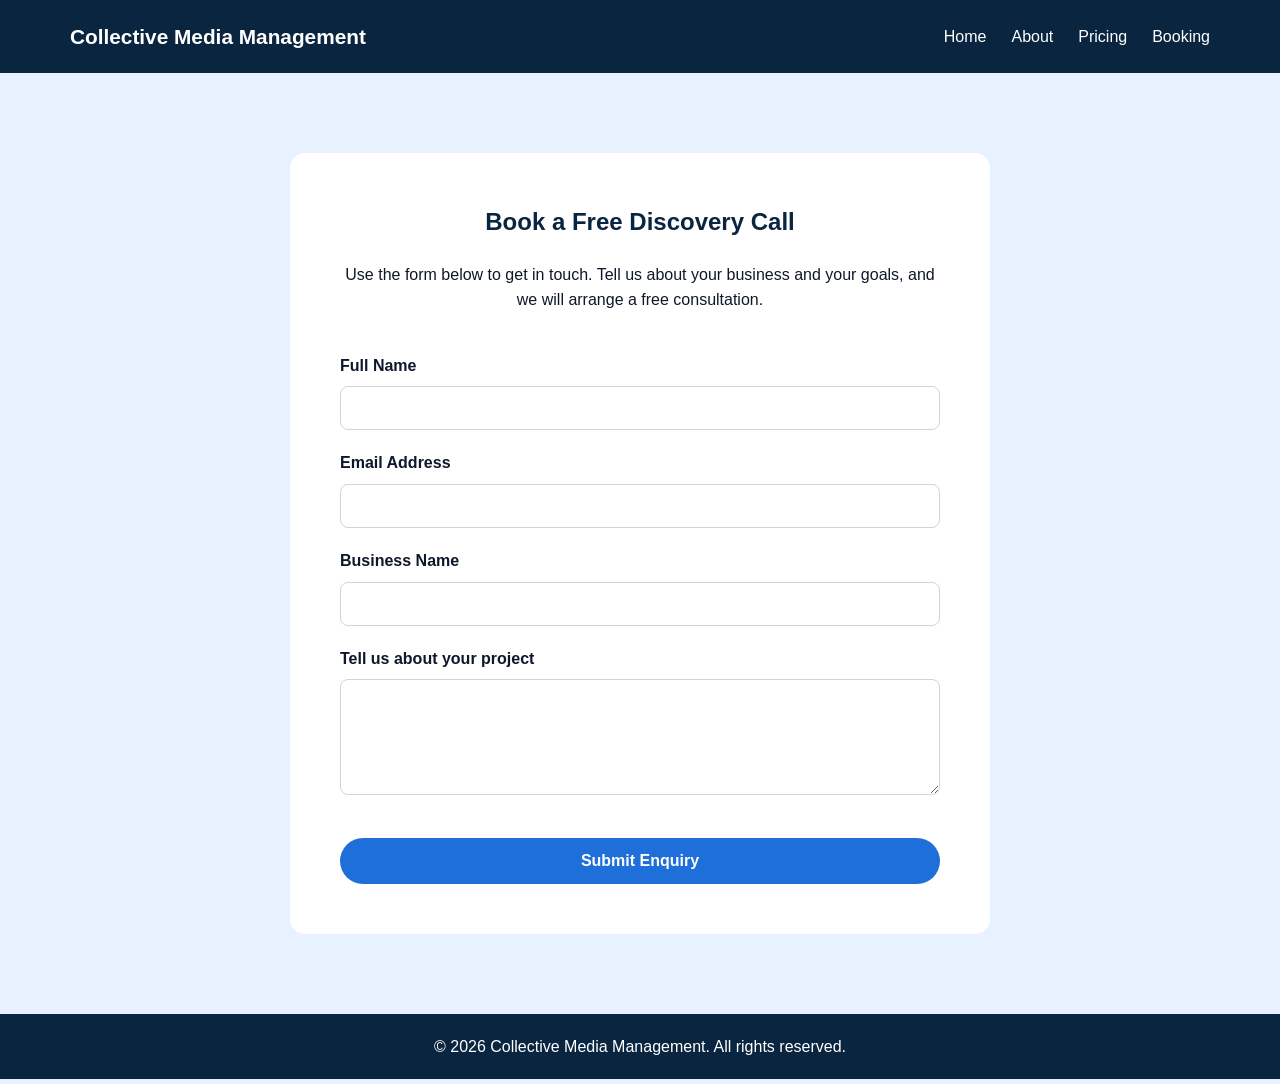
==== booking.html @ a2d4cada "Fixed Everything" ====
<!DOCTYPE html>
<html lang="en">
<head>
  <meta charset="UTF-8">
  <title>Book a Call | Collective Media Management</title>
  <meta name="viewport" content="width=device-width, initial-scale=1.0">
  <link rel="stylesheet" href="styles.css">
</head>

<body>

<header>
  <nav class="navbar">
    <div class="nav-left">
      <div class="logo">Collective Media Management</div>
    </div>

    <button class="burger" aria-label="Toggle navigation">
      <span></span>
      <span></span>
      <span></span>
    </button>

    <ul class="nav-links">
      <li><a href="index.html">Home</a></li>
      <li><a href="about.html">About</a></li>
      <li><a href="pricing.html">Pricing</a></li>
      <li><a href="booking.html">Booking</a></li>
    </ul>
  </nav>
</header>

  <!-- Booking Section -->
  <section class="booking">
    <h1>Book a Free Discovery Call</h1>

    <p class="booking-intro">
      Use the form below to get in touch. Tell us about your business and your goals,
      and we will arrange a free consultation.
    </p>

    <form class="booking-form">
      <div class="form-group">
        <label for="name">Full Name</label>
        <input type="text" id="name" name="name" required>
      </div>

      <div class="form-group">
        <label for="email">Email Address</label>
        <input type="email" id="email" name="email" required>
      </div>

      <div class="form-group">
        <label for="business">Business Name</label>
        <input type="text" id="business" name="business">
      </div>

      <div class="form-group">
        <label for="message">Tell us about your project</label>
        <textarea id="message" name="message" rows="5" required></textarea>
      </div>

      <button type="submit">Submit Enquiry</button>
    </form>
  </section>

  <!-- Footer -->
  <footer>
    <p>© 2026 Collective Media Management. All rights reserved.</p>
  </footer>

  <script src="nav.js"></script>
</body>
</html>
---- styles.css ----
/* Root colour variables */
:root {
  --blue-dark: #0a2540;
  --blue-main: #1e6fd9;
  --blue-light: #e8f1ff;
  --white: #ffffff;
  --text-dark: #0f172a;
}

/* Global reset */
* {
  margin: 0;
  padding: 0;
  box-sizing: border-box;
}

/* Base styles */
body {
  font-family: Arial, Helvetica, sans-serif;
  background-color: var(--blue-light);
  color: var(--text-dark);
  line-height: 1.6;
}

/* =================================
   Navigation
================================= */
header {
  background-color: var(--blue-dark);
  width: 100%;
  position: relative;
  z-index: 1001;
}

.navbar {
  max-width: 1200px;
  margin: 0 auto;
  padding: 20px 30px;
  display: flex;
  align-items: center;
  justify-content: space-between;
  min-height: 70px;
  position: relative;
}

.logo {
  color: var(--white);
  font-size: 1.3rem;
  font-weight: 700;
  white-space: nowrap;
}

.nav-links {
  list-style: none;
  display: flex;
}

.nav-links li {
  margin-left: 25px;
}

.nav-links a {
  color: var(--white);
  text-decoration: none;
  font-weight: 500;
  transition: opacity 0.2s ease;
}

.nav-links a:hover {
  opacity: 0.8;
}

/* Burger menu */
.burger {
  display: none;
  background: none;
  border: none;
  cursor: pointer;
}

.burger span {
  display: block;
  width: 25px;
  height: 3px;
  margin: 5px;
  background-color: var(--white);
}

/* =================================
   Hero section
================================= */
.hero {
  background: linear-gradient(135deg, var(--blue-main), var(--blue-dark));
  color: var(--white);
  padding: 100px 20px;
}

.hero-content {
  max-width: 800px;
  margin: 0 auto;
  text-align: center;
}

.hero h1 {
  font-size: 2.7rem;
  margin-bottom: 20px;
}

.hero p {
  font-size: 1.1rem;
  margin-bottom: 35px;
}

.hero-buttons a {
  display: inline-block;
  margin: 10px;
  padding: 12px 28px;
  border-radius: 30px;
  text-decoration: none;
  font-weight: bold;
}

.hero-buttons a:first-child {
  background-color: var(--white);
  color: var(--blue-dark);
}

.hero-buttons a:last-child {
  border: 2px solid var(--white);
  color: var(--white);
}

/* =================================
   Services section
================================= */
.services {
  background-color: var(--white);
  padding: 80px 20px;
  text-align: center;
}

.services h2 {
  font-size: 2rem;
  margin-bottom: 50px;
}

.services-grid {
  max-width: 1000px;
  margin: 0 auto;
  display: grid;
  grid-template-columns: repeat(auto-fit, minmax(260px, 1fr));
  gap: 30px;
}

.service-card {
  background-color: var(--blue-light);
  padding: 30px;
  border-radius: 15px;
}

.service-card h3 {
  margin-bottom: 15px;
  color: var(--blue-dark);
}

/* =================================
   Call to action
================================= */
.cta {
  background: linear-gradient(135deg, var(--blue-main), var(--blue-dark));
  color: var(--white);
  text-align: center;
  padding: 70px 20px;
}

.cta h2 {
  font-size: 2rem;
  margin-bottom: 15px;
}

.cta p {
  margin-bottom: 25px;
}

.cta a {
  display: inline-block;
  background-color: var(--white);
  color: var(--blue-dark);
  padding: 12px 30px;
  border-radius: 30px;
  text-decoration: none;
  font-weight: bold;
}

/* =================================
   Booking page
================================= */
.booking {
  max-width: 700px;
  margin: 80px auto;
  background-color: var(--white);
  padding: 50px;
  border-radius: 15px;
}

.booking h1 {
  text-align: center;
  margin-bottom: 20px;
  color: var(--blue-dark);
}

.booking-intro {
  text-align: center;
  margin-bottom: 40px;
}

.booking-form {
  display: flex;
  flex-direction: column;
}

.form-group {
  margin-bottom: 20px;
}

label {
  display: block;
  margin-bottom: 8px;
  font-weight: 600;
}

input,
textarea {
  width: 100%;
  padding: 12px;
  border-radius: 8px;
  border: 1px solid #cbd5e1;
  font-size: 1rem;
}

input:focus,
textarea:focus {
  outline: none;
  border-color: var(--blue-main);
}

button {
  margin-top: 15px;
  padding: 14px;
  background-color: var(--blue-main);
  color: var(--white);
  border: none;
  border-radius: 30px;
  font-size: 1rem;
  font-weight: bold;
  cursor: pointer;
}

/* =================================
   Pricing page
================================= */
.pricing {
  max-width: 1100px;
  margin: 80px auto;
  padding: 0 20px;
  text-align: center;
}

.pricing-intro {
  max-width: 700px;
  margin: 0 auto 60px;
}

.pricing-grid {
  display: grid;
  grid-template-columns: repeat(auto-fit, minmax(280px, 1fr));
  gap: 30px;
}

.pricing-card {
  background-color: var(--white);
  padding: 40px 30px;
  border-radius: 20px;
}

.price {
  font-size: 1.8rem;
  font-weight: bold;
  margin-bottom: 25px;
}

.pricing-btn {
  display: inline-block;
  padding: 12px 28px;
  background-color: var(--blue-main);
  color: var(--white);
  border-radius: 30px;
  text-decoration: none;
  font-weight: bold;
  transition: opacity 0.2s ease;

  margin-top: 25px;
}

.pricing-btn:hover {
  opacity: 0.9;
}

.featured {
  border: 2px solid var(--blue-main);
}

/* =================================
   Social section
================================= */
.social-section {
  background-color: var(--white);
  padding: 40px 20px;
}

.social-links {
  display: flex;
  justify-content: center;
  gap: 30px;
}

.social-links a {
  color: var(--blue-main);
  text-decoration: none;
  font-weight: 600;
}

/* =================================
   Footer
================================= */
footer {
  background-color: var(--blue-dark);
  color: var(--white);
  text-align: center;
  padding: 20px;
}


/* =================================
   Mobile navigation
================================= */
@media (max-width: 768px) {
  .burger {
    display: block;
  }

  /* CHANGED: animated burger menu instead of display none */
  .nav-links {
    position: absolute;
    top: 100%;
    left: 0;
    width: 100%;
    background: linear-gradient(135deg, var(--blue-main), var(--blue-dark));
    flex-direction: column;
    align-items: center;
    padding: 30px 0;
    z-index: 1000;

    opacity: 0;
    transform: translateY(-20px);
    pointer-events: none;
    transition: opacity 0.3s ease, transform 0.3s ease;
  }

  .nav-links li {
    margin: 15px 0;
  }

  .nav-links a {
    font-size: 1.1rem;
  }

  /* CHANGED: animated open state */
  .nav-links.active {
    opacity: 1;
    transform: translateY(0);
    pointer-events: auto;
  }

  .hero h1 {
    font-size: 2.2rem;
  }
}

/* Burger animation */
/* FIXED TYPO HERE */
.burger.active span:nth-child(1) {
  transform: rotate(45deg) translate(5px, 5px);
}

.burger.active span:nth-child(2) {
  opacity: 0;
}

.burger.active span:nth-child(3) {
  transform: rotate(-45deg) translate(6px, -6px);
}
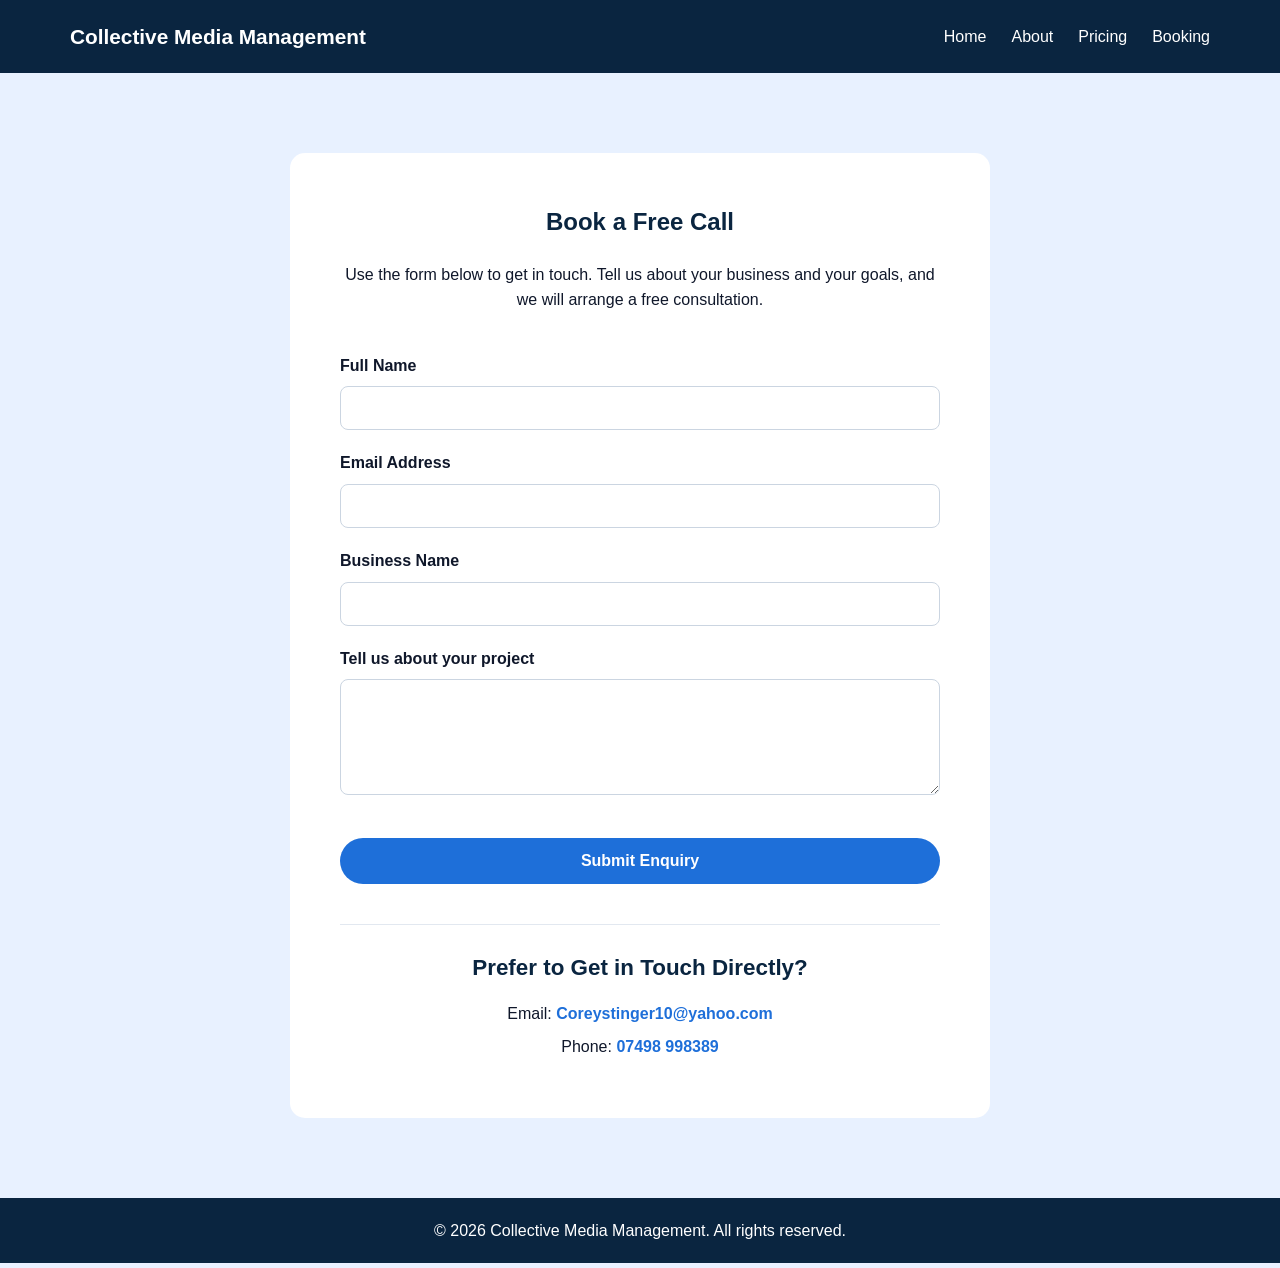
==== commit 4ac23189: "Added Phone and Email" ====
--- a/booking.html
+++ b/booking.html
@@ -32,7 +32,7 @@
 
   <!-- Booking Section -->
   <section class="booking">
-    <h1>Book a Free Discovery Call</h1>
+    <h1>Book a Free Call</h1>
 
     <p class="booking-intro">
       Use the form below to get in touch. Tell us about your business and your goals,
@@ -62,7 +62,28 @@
 
       <button type="submit">Submit Enquiry</button>
     </form>
+
+      <div class="direct-contact">
+  <h2>Prefer to Get in Touch Directly?</h2>
+
+  <p>
+    Email:
+    <a href="mailto:Coreystinger10@yahoo.com">
+      Coreystinger10@yahoo.com
+    </a>
+  </p>
+
+  <p>
+    Phone:
+    <a href="tel:+447498998389">
+      07498 998389
+    </a>
+  </p>
+</div>
+
   </section>
+
+
 
   <!-- Footer -->
   <footer>
--- a/styles.css
+++ b/styles.css
@@ -387,6 +387,34 @@
   }
 }
 
+.direct-contact {
+  margin-top: 40px;
+  padding-top: 25px;
+  border-top: 1px solid #e2e8f0;
+  text-align: center;
+}
+
+.direct-contact h2 {
+  margin-bottom: 15px;
+  color: var(--blue-dark);
+  font-size: 1.4rem;
+}
+
+.direct-contact p {
+  margin: 8px 0;
+  font-size: 1rem;
+}
+
+.direct-contact a {
+  color: var(--blue-main);
+  text-decoration: none;
+  font-weight: 600;
+}
+
+.direct-contact a:hover {
+  text-decoration: underline;
+}
+
 /* Burger animation */
 /* FIXED TYPO HERE */
 .burger.active span:nth-child(1) {
